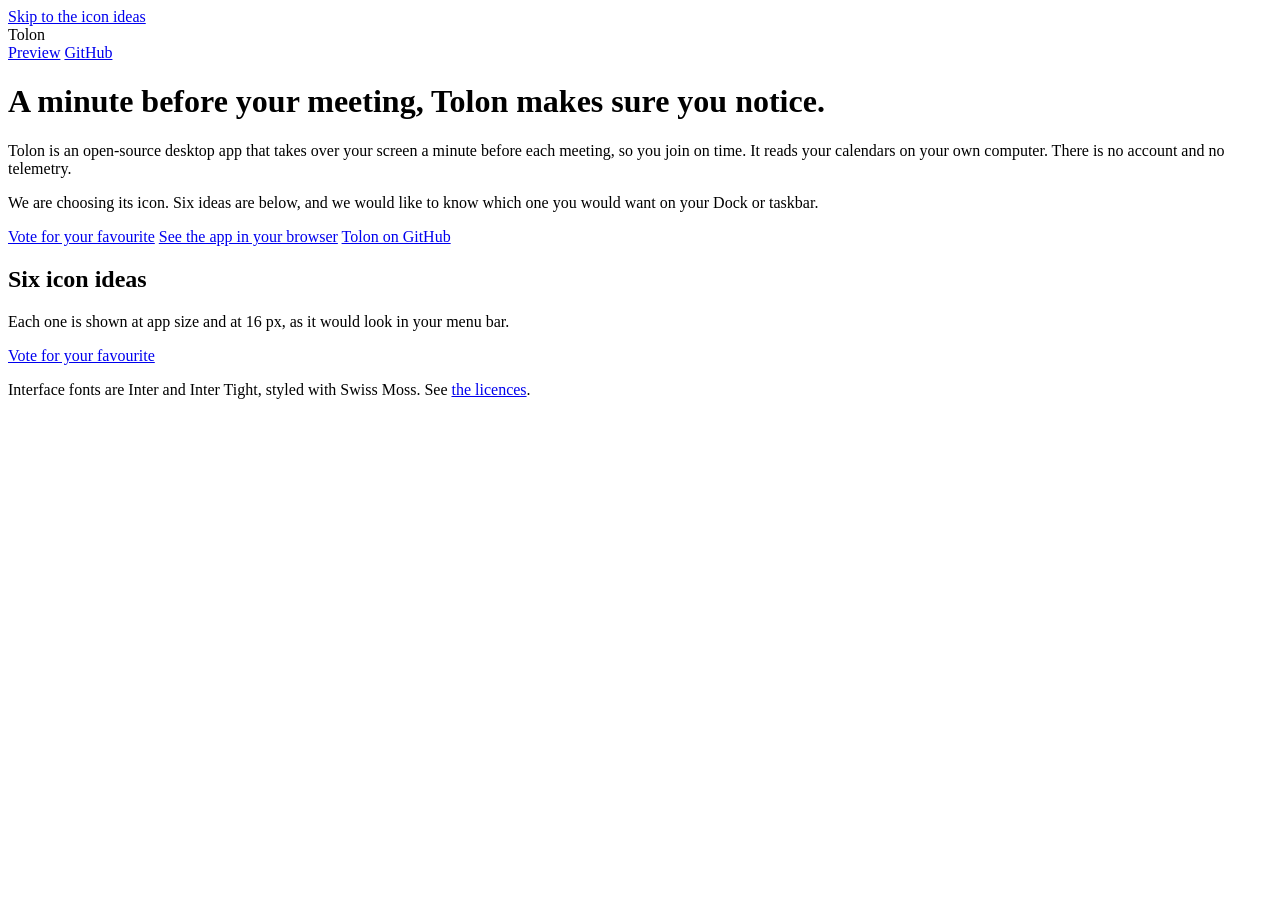
==== apps/tolon-poll/web/index.html @ 0f1e9267 "feat(tolon-poll): add landing, pool, results and browser preview pages Co-Authored-By: Claude Opus 5" ====
<!doctype html>
<html lang="en">
<head>
  <meta charset="utf-8">
  <meta name="viewport" content="width=device-width, initial-scale=1">
  <meta name="color-scheme" content="light dark">
  <title>Tolon: a gentle reminder that takes over your screen before meetings</title>
  <meta name="description" content="Tolon is an open-source desktop app that takes over your screen a minute before each meeting, so you join on time.">
  <link rel="stylesheet" href="/swiss-moss.css">
  <link rel="stylesheet" href="/style.css">
</head>
<body>
  <a class="skip" href="#icons">Skip to the icon ideas</a>
  <div class="page">
    <div class="top">
      <span class="brand">Tolon</span>
      <nav class="topnav" aria-label="Main">
        <a href="/preview/">Preview</a>
        <a href="https://github.com/danielpsf/tolon" target="_blank" rel="noopener">GitHub</a>
      </nav>
    </div>

    <header class="hero">
      <h1>A minute before your meeting, Tolon makes sure you notice.</h1>
      <p>Tolon is an open-source desktop app that takes over your screen a minute before each meeting, so you join on time. It reads your calendars on your own computer. There is no account and no telemetry.</p>
      <p>We are choosing its icon. Six ideas are below, and we would like to know which one you would want on your Dock or taskbar.</p>
      <div class="links">
        <a class="sm-btn primary lg" href="/pool">Vote for your favourite</a>
        <a class="sm-btn lg" href="/preview/">See the app in your browser</a>
        <a class="sm-btn lg" href="https://github.com/danielpsf/tolon" target="_blank" rel="noopener">Tolon on GitHub</a>
      </div>
    </header>

    <section aria-labelledby="icons">
      <h2 class="section-title" id="icons">Six icon ideas</h2>
      <p class="section-hint">Each one is shown at app size and at 16 px, as it would look in your menu bar.</p>
      <p id="gallery-error" class="note warn" hidden>The icon ideas did not load. Reload the page to try again.</p>
      <ul class="cards" id="gallery"></ul>
      <p class="cta"><a class="sm-btn primary lg" href="/pool">Vote for your favourite</a></p>
    </section>

    <footer class="foot">
      Interface fonts are Inter and Inter Tight, styled with Swiss Moss. See <a href="/licenses/Inter-OFL-1.1.txt">the licences</a>.
    </footer>
  </div>
  <script src="/landing.js"></script>
</body>
</html>
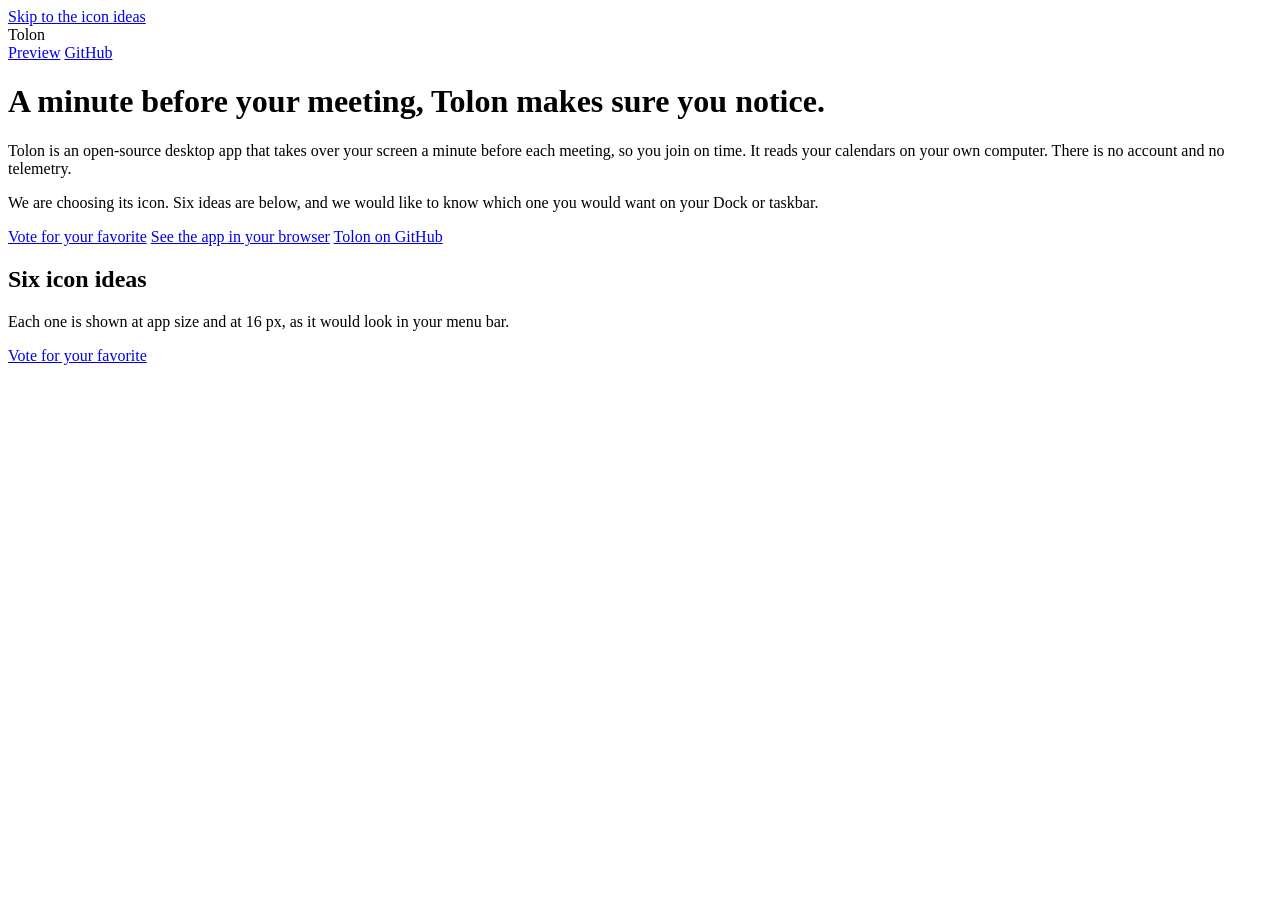
==== commit 1251f4b7: "feat(tolon-poll): translate the site into nine languages with a flag switcher Co-Authored-By: Claude" ====
--- a/apps/tolon-poll/web/index.html
+++ b/apps/tolon-poll/web/index.html
@@ -4,44 +4,43 @@
   <meta charset="utf-8">
   <meta name="viewport" content="width=device-width, initial-scale=1">
   <meta name="color-scheme" content="light dark">
-  <title>Tolon: a gentle reminder that takes over your screen before meetings</title>
-  <meta name="description" content="Tolon is an open-source desktop app that takes over your screen a minute before each meeting, so you join on time.">
+  <title data-i18n="landing.title">Tolon: a gentle reminder that takes over your screen before meetings</title>
+  <meta name="description" content="Tolon is an open-source desktop app that takes over your screen a minute before each meeting, so you join on time." data-i18n-attr="content=landing.description">
   <link rel="stylesheet" href="/swiss-moss.css">
   <link rel="stylesheet" href="/style.css">
+  <script src="/i18n.js"></script>
 </head>
 <body>
-  <a class="skip" href="#icons">Skip to the icon ideas</a>
+  <a class="skip" href="#icons" data-i18n="common.skipIcons">Skip to the icon ideas</a>
   <div class="page">
     <div class="top">
       <span class="brand">Tolon</span>
-      <nav class="topnav" aria-label="Main">
-        <a href="/preview/">Preview</a>
-        <a href="https://github.com/danielpsf/tolon" target="_blank" rel="noopener">GitHub</a>
+      <nav class="topnav" aria-label="Main" data-i18n-attr="aria-label=landing.navLabel">
+        <a href="/preview/" data-i18n="landing.navPreview">Preview</a>
+        <a href="https://github.com/danielpsf/tolon" target="_blank" rel="noopener" data-i18n="landing.navGithub">GitHub</a>
       </nav>
     </div>
 
     <header class="hero">
-      <h1>A minute before your meeting, Tolon makes sure you notice.</h1>
-      <p>Tolon is an open-source desktop app that takes over your screen a minute before each meeting, so you join on time. It reads your calendars on your own computer. There is no account and no telemetry.</p>
-      <p>We are choosing its icon. Six ideas are below, and we would like to know which one you would want on your Dock or taskbar.</p>
+      <h1 data-i18n="landing.h1">A minute before your meeting, Tolon makes sure you notice.</h1>
+      <p data-i18n="landing.p1">Tolon is an open-source desktop app that takes over your screen a minute before each meeting, so you join on time. It reads your calendars on your own computer. There is no account and no telemetry.</p>
+      <p data-i18n="landing.p2">We are choosing its icon. Six ideas are below, and we would like to know which one you would want on your Dock or taskbar.</p>
       <div class="links">
-        <a class="sm-btn primary lg" href="/pool">Vote for your favourite</a>
-        <a class="sm-btn lg" href="/preview/">See the app in your browser</a>
-        <a class="sm-btn lg" href="https://github.com/danielpsf/tolon" target="_blank" rel="noopener">Tolon on GitHub</a>
+        <a class="sm-btn primary lg" href="/pool" data-i18n="landing.vote">Vote for your favorite</a>
+        <a class="sm-btn lg" href="/preview/" data-i18n="landing.preview">See the app in your browser</a>
+        <a class="sm-btn lg" href="https://github.com/danielpsf/tolon" target="_blank" rel="noopener" data-i18n="common.github">Tolon on GitHub</a>
       </div>
     </header>
 
     <section aria-labelledby="icons">
-      <h2 class="section-title" id="icons">Six icon ideas</h2>
-      <p class="section-hint">Each one is shown at app size and at 16 px, as it would look in your menu bar.</p>
-      <p id="gallery-error" class="note warn" hidden>The icon ideas did not load. Reload the page to try again.</p>
+      <h2 class="section-title" id="icons" data-i18n="landing.iconsTitle">Six icon ideas</h2>
+      <p class="section-hint" data-i18n="landing.iconsHint">Each one is shown at app size and at 16 px, as it would look in your menu bar.</p>
+      <p id="gallery-error" class="note warn" hidden data-i18n="landing.error">The icon ideas did not load. Reload the page to try again.</p>
       <ul class="cards" id="gallery"></ul>
-      <p class="cta"><a class="sm-btn primary lg" href="/pool">Vote for your favourite</a></p>
+      <p class="cta"><a class="sm-btn primary lg" href="/pool" data-i18n="landing.vote">Vote for your favorite</a></p>
     </section>
 
-    <footer class="foot">
-      Interface fonts are Inter and Inter Tight, styled with Swiss Moss. See <a href="/licenses/Inter-OFL-1.1.txt">the licences</a>.
-    </footer>
+    <footer class="foot" id="foot"></footer>
   </div>
   <script src="/landing.js"></script>
 </body>
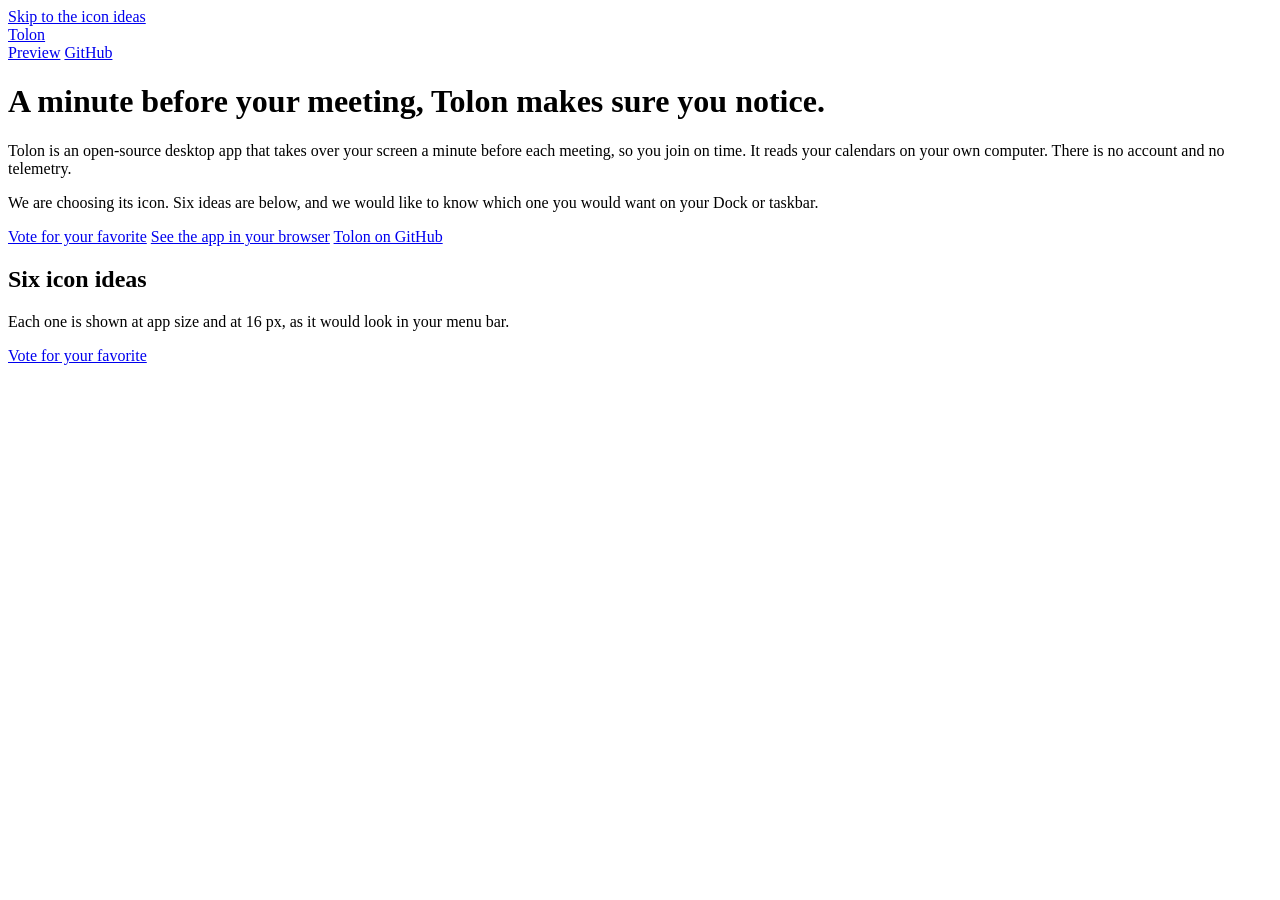
==== commit d0643c5b: "build(tolon-poll): stamp asset URLs with a content hash tools/stamp-assets.mjs adds ?v=<hash> to the" ====
--- a/apps/tolon-poll/web/index.html
+++ b/apps/tolon-poll/web/index.html
@@ -6,15 +6,16 @@
   <meta name="color-scheme" content="light dark">
   <title data-i18n="landing.title">Tolon: a gentle reminder that takes over your screen before meetings</title>
   <meta name="description" content="Tolon is an open-source desktop app that takes over your screen a minute before each meeting, so you join on time." data-i18n-attr="content=landing.description">
-  <link rel="stylesheet" href="/swiss-moss.css">
-  <link rel="stylesheet" href="/style.css">
-  <script src="/i18n.js"></script>
+  <link rel="stylesheet" href="/swiss-moss.css?v=60e1a717c2">
+  <link rel="stylesheet" href="/style.css?v=60e1a717c2">
+  <script src="/i18n.js?v=60e1a717c2"></script>
+  <script src="/swiss-moss.js?v=60e1a717c2" defer></script>
 </head>
 <body>
   <a class="skip" href="#icons" data-i18n="common.skipIcons">Skip to the icon ideas</a>
   <div class="page">
     <div class="top">
-      <span class="brand">Tolon</span>
+      <a class="brand" href="/" data-home>Tolon</a>
       <nav class="topnav" aria-label="Main" data-i18n-attr="aria-label=landing.navLabel">
         <a href="/preview/" data-i18n="landing.navPreview">Preview</a>
         <a href="https://github.com/danielpsf/tolon" target="_blank" rel="noopener" data-i18n="landing.navGithub">GitHub</a>
@@ -40,8 +41,8 @@
       <p class="cta"><a class="sm-btn primary lg" href="/pool" data-i18n="landing.vote">Vote for your favorite</a></p>
     </section>
 
-    <footer class="foot" id="foot"></footer>
+    <footer class="foot"><span id="foot"></span></footer>
   </div>
-  <script src="/landing.js"></script>
+  <script src="/landing.js?v=60e1a717c2"></script>
 </body>
 </html>
